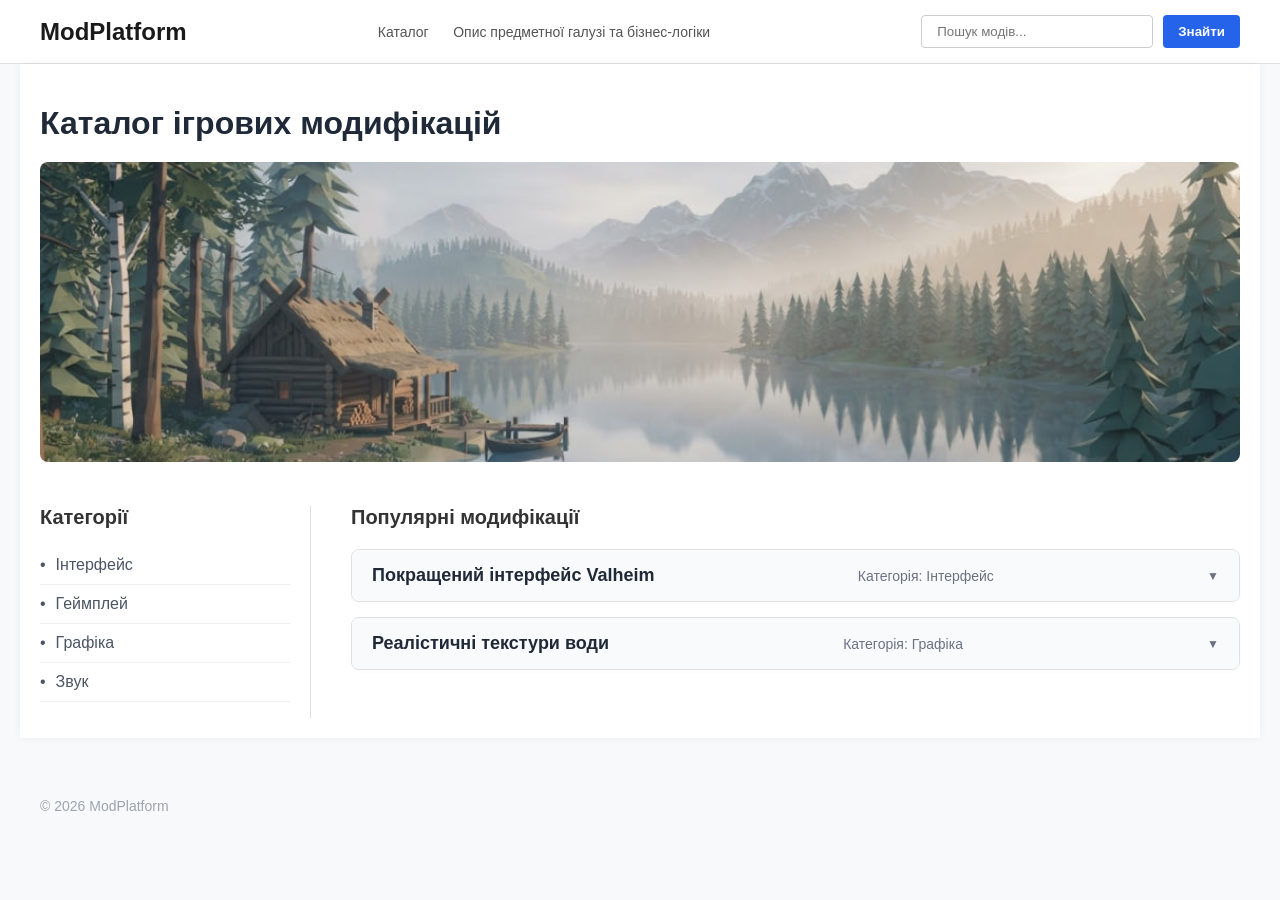
==== index.html @ 0e4de2a0 "Готовий WEB-застосунок" ====
<!DOCTYPE html>
<html lang="uk">
<head>
    <meta charset="UTF-8">
    <meta name="viewport" content="width=device-width, initial-scale=1.0">
    <title>Каталог ігрових модифікацій - ModPlatform</title>
    <link rel="stylesheet" href="style.css">
</head>
<body>
    <header class="header">
        <div class="logo">ModPlatform</div>
        <nav class="main-nav">
            <a href="index.html">Каталог</a>
            <a href="about.html">Опис предметної галузі та бізнес-логіки</a>
        </nav>
        <form class="search-form" action="#" method="GET">
            <input type="text" name="query" placeholder="Пошук модів...">
            <button type="submit">Знайти</button>
        </form>
    </header>

    <main class="container">
        <h1 class="page-title">Каталог ігрових модифікацій</h1>
        <img src="image/logo.jpg" alt="Банер ігрового каталогу" class="hero-image">

        <div class="content-wrapper">
            <aside class="sidebar">
                <h2>Категорії</h2>
                <ul>
                    <li>Інтерфейс</li>
                    <li>Геймплей</li>
                    <li>Графіка</li>
                    <li>Звук</li>
                </ul>
            </aside>

            <section class="mod-catalog">
                <h2>Популярні модифікації</h2>
                
                <details class="mod-card">
                    <summary>
                        <span class="mod-title">Покращений інтерфейс Valheim</span>
                        <span class="mod-category">Категорія: Інтерфейс</span>
                    </summary>
                    <div class="mod-expanded-content">
                        <div class="mod-info">
                            <img src="https://images.unsplash.com/photo-1518709268805-4e9042af9f23?q=80&w=300&auto=format&fit=crop" alt="Мініатюра моду Valheim" class="mod-thumbnail">
                            <div class="mod-text">
                                <p>Модифікація робить інвентар зручнішим і покращує читабельність ігрового інтерфейсу, зберігаючи оригінальний стиль гри.</p>
                            </div>
                        </div>
                        <table class="mod-table">
                            <thead>
                                <tr>
                                    <th>Характеристика</th>
                                    <th>Значення</th>
                                </tr>
                            </thead>
                            <tbody>
                                <tr>
                                    <td>Версія моду</td>
                                    <td>v1.4.2</td>
                                </tr>
                                <tr>
                                    <td>Підтримувана гра</td>
                                    <td>Valheim</td>
                                </tr>
                                <tr>
                                    <td>Розмір файлу</td>
                                    <td>15 MB</td>
                                </tr>
                            </tbody>
                        </table>
                    </div>
                </details>

                <details class="mod-card">
                    <summary>
                        <span class="mod-title">Реалістичні текстури води</span>
                        <span class="mod-category">Категорія: Графіка</span>
                    </summary>
                    <div class="mod-expanded-content">
                        <div class="mod-info">
                            <img src="https://images.unsplash.com/photo-1473448912268-2022ce9509d8?q=80&w=300&auto=format&fit=crop" alt="Текстури води" class="mod-thumbnail">
                            <div class="mod-text">
                                <p>Пакет текстур високої роздільної здатності, який додає реалістичні відображення та фізику води у гру.</p>
                            </div>
                        </div>
                        <table class="mod-table">
                            <thead>
                                <tr>
                                    <th>Характеристика</th>
                                    <th>Значення</th>
                                </tr>
                            </thead>
                            <tbody>
                                <tr>
                                    <td>Версія моду</td>
                                    <td>v2.1.0</td>
                                </tr>
                                <tr>
                                    <td>Підтримувана гра</td>
                                    <td>Minecraft</td>
                                </tr>
                                <tr>
                                    <td>Розмір файлу</td>
                                    <td>120 MB</td>
                                </tr>
                            </tbody>
                        </table>
                    </div>
                </details>

            </section>
        </div>
    </main>

    <footer class="footer">
        &copy; 2026 ModPlatform
    </footer>
</body>
</html>
---- style.css ----
body {
    font-family: 'Segoe UI', Tahoma, Geneva, Verdana, sans-serif;
    margin: 0;
    padding: 0;
    background-color: #f8f9fa;
    color: #333;
}

.container {
    max-width: 1200px;
    margin: 0 auto;
    padding: 20px;
    background-color: #ffffff;
    box-shadow: 0 0 10px rgba(0,0,0,0.05);
}

.header {
    display: flex;
    justify-content: space-between;
    align-items: center;
    padding: 15px 40px;
    background-color: #ffffff;
    border-bottom: 1px solid #e0e0e0;
}

.logo {
    font-size: 24px;
    font-weight: bold;
    color: #1a1a1a;
}

.main-nav a {
    text-decoration: none;
    color: #555;
    margin-right: 20px;
    font-size: 14px;
}

.main-nav a:hover {
    color: #2563eb;
}

.search-form {
    display: flex;
    gap: 10px;
}

.search-form input {
    padding: 8px 15px;
    border: 1px solid #ccc;
    border-radius: 4px;
    width: 200px;
}

.search-form button {
    padding: 8px 15px;
    background-color: #2563eb;
    color: white;
    border: none;
    border-radius: 4px;
    cursor: pointer;
    font-weight: bold;
}

.search-form button:hover {
    background-color: #1d4ed8;
}

.page-title {
    font-size: 32px;
    margin-bottom: 20px;
    color: #1f2937;
}

.hero-image {
    width: 100%;
    height: 300px;
    object-fit: cover;
    border-radius: 8px;
    margin-bottom: 40px;
}

.content-wrapper {
    display: flex;
    gap: 40px;
}

.sidebar {
    width: 250px;
    border-right: 1px solid #e0e0e0;
    padding-right: 20px;
}

.sidebar h2 {
    font-size: 20px;
    margin-top: 0;
}

.sidebar ul {
    list-style-type: none;
    padding: 0;
}

.sidebar ul li {
    padding: 10px 0;
    border-bottom: 1px solid #f0f0f0;
    color: #4b5563;
}

.sidebar ul li::before {
    content: "•";
    color: #4b5563;
    margin-right: 10px;
}

.mod-catalog {
    flex-grow: 1;
}

.mod-catalog h2 {
    font-size: 20px;
    margin-top: 0;
    margin-bottom: 20px;
}

.mod-card {
    border: 1px solid #e0e0e0;
    border-radius: 8px;
    margin-bottom: 15px;
    background-color: #ffffff;
    box-shadow: 0 2px 4px rgba(0,0,0,0.02);
    overflow: hidden;
}

.mod-card summary {
    display: flex;
    justify-content: space-between;
    align-items: center;
    padding: 15px 20px;
    background-color: #f9fafb;
    cursor: pointer;
    list-style: none; /* Прибирає стандартний трикутник у деяких браузерах */
    font-weight: 600;
}

/* Кастомний трикутник для summary */
.mod-card summary::-webkit-details-marker {
    display: none;
}
.mod-card summary::after {
    content: "▼";
    font-size: 12px;
    color: #6b7280;
    margin-left: 10px;
}
.mod-card[open] summary::after {
    content: "▲";
}

.mod-title {
    font-size: 18px;
    color: #1f2937;
}

.mod-category {
    font-size: 14px;
    color: #6b7280;
    font-weight: normal;
}

.mod-expanded-content {
    padding: 20px;
    border-top: 1px solid #e0e0e0;
}

.mod-info {
    display: flex;
    gap: 20px;
    margin-bottom: 20px;
}

.mod-thumbnail {
    width: 200px;
    height: 120px;
    object-fit: cover;
    border-radius: 6px;
}

.mod-text p {
    color: #4b5563;
    line-height: 1.5;
    margin: 0;
}

.mod-table {
    width: 100%;
    border-collapse: collapse;
}

.mod-table th, .mod-table td {
    border: 1px solid #e5e7eb;
    padding: 10px 15px;
    text-align: left;
    font-size: 14px;
}

.mod-table th {
    background-color: #f3f4f6;
    font-weight: 600;
    color: #374151;
}

.mod-table td {
    color: #4b5563;
}

.footer {
    text-align: left;
    padding: 20px 40px;
    color: #9ca3af;
    font-size: 14px;
    margin-top: 40px;
}
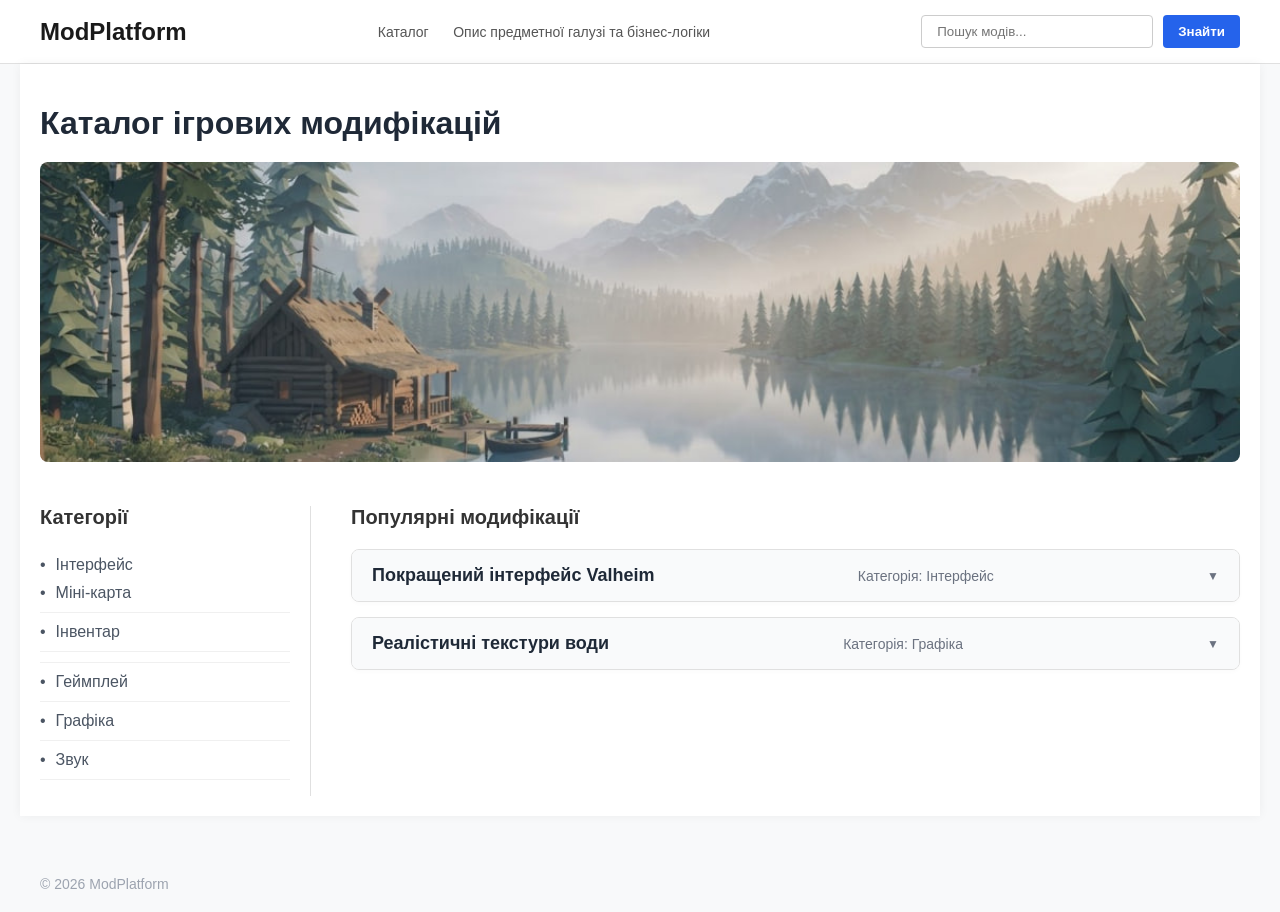
==== commit e0a7d140: "fix code style" ====
--- a/index.html
+++ b/index.html
@@ -15,7 +15,8 @@
         </nav>
         <form class="search-form" action="#" method="GET">
             <input type="text" name="query" placeholder="Пошук модів...">
-            <button type="submit">Знайти</button>
+            <!-- Додано ID для селектора ідентифікатора -->
+            <button type="submit" id="search-btn">Знайти</button>
         </form>
     </header>
 
@@ -26,8 +27,14 @@
         <div class="content-wrapper">
             <aside class="sidebar">
                 <h2>Категорії</h2>
-                <ul>
-                    <li>Інтерфейс</li>
+                <!-- Багаторівневий список -->
+                <ul class="category-list">
+                    <li>Інтерфейс
+                        <ul class="sub-category">
+                            <li>Міні-карта</li>
+                            <li>Інвентар</li>
+                        </ul>
+                    </li>
                     <li>Геймплей</li>
                     <li>Графіка</li>
                     <li>Звук</li>
